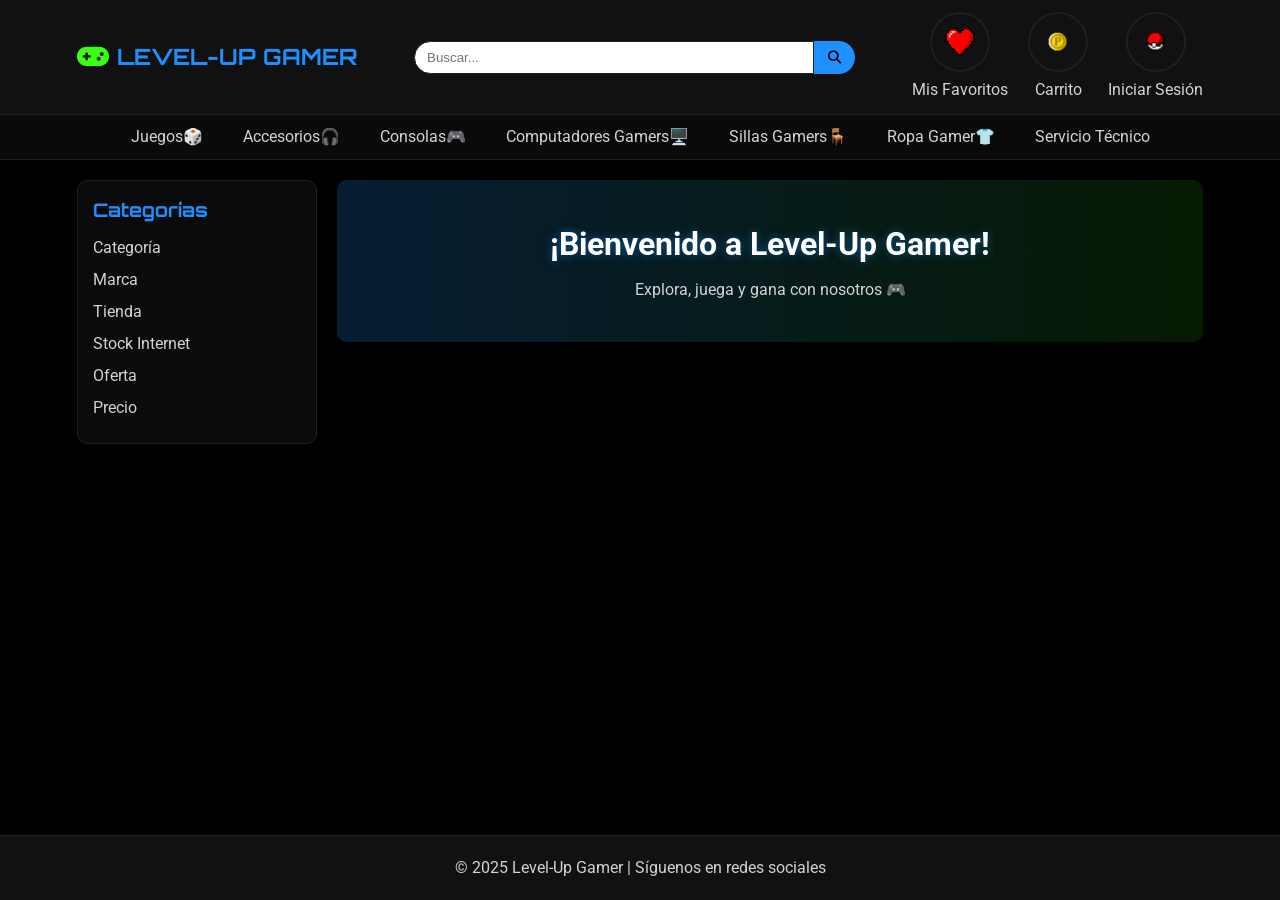
==== proyecto/index.html @ 550cd381 "Mejoras en la barra superior: iconos de usuario, carrito y favoritos ahora en círculos con imágenes " ====
<!DOCTYPE html>
<html lang="es">
<head>
  <meta charset="UTF-8">
  <meta name="viewport" content="width=device-width, initial-scale=1.0">
  <title>Level-Up Gamer</title>
  <!-- Fuentes y Font Awesome -->
  <link href="https://fonts.googleapis.com/css2?family=Orbitron:wght@400;700&family=Roboto:wght@400;500&display=swap" rel="stylesheet">
  <link rel="stylesheet" href="https://cdnjs.cloudflare.com/ajax/libs/font-awesome/6.5.0/css/all.min.css">
  <link rel="stylesheet" href="style.css">
</head>
<body>

  <!-- Barra superior -->
  <header>
    <div class="top-bar">
      <!-- Logo -->
      <div class="logo">
        <i class="fa-solid fa-gamepad"></i>
        <h1>Level-Up Gamer</h1>
      </div>

      <!-- Buscador -->
      <div class="search-bar">
        <input type="text" placeholder="Buscar...">
        <button><i class="fa-solid fa-magnifying-glass"></i></button>
      </div>

      <!-- Acciones usuario -->
      <div class="user-actions">
        <a href="#" class="action">
          <div class="icon-circle">
            <img src="icons/favoritos.png" alt="Favoritos" class="icon">
          </div>
          <span>Mis Favoritos</span>
        </a>
        <a href="#" class="action">
          <div class="icon-circle">
            <img src="icons/carrito.png" alt="Carrito" class="icon">
          </div>
          <span>Carrito</span>
        </a>
        <a href="#" class="action">
          <div class="icon-circle">
            <img src="icons/usuario.png" alt="Usuario" class="icon">
          </div>
          <span>Iniciar Sesión</span>
        </a>
      </div>
    </div>

    <!-- Menú de navegación principal -->
    <nav class="navbar">
      <ul>
        <li><a href="#">Juegos🎲</a></li>
        <li><a href="#">Accesorios🎧</a></li>
        <li><a href="#">Consolas🎮</a></li>
        <li><a href="#">Computadores Gamers🖥️</a></li>
        <li><a href="#">Sillas Gamers🪑</a></li>
        <li><a href="#">Ropa Gamer👕</a></li>
        <li><a href="#">Servicio Técnico</a></li>
      </ul>
    </nav>
  </header>

  <!-- MAIN -->
  <main class="container">
    <div class="layout">
      <aside class="sidebar">
        <h3>Categorías</h3>
        <ul>
          <li><a href="#">Categoría</a></li>
          <li><a href="#">Marca</a></li>
          <li><a href="#">Tienda</a></li>
          <li><a href="#">Stock Internet</a></li>
          <li><a href="#">Oferta</a></li>
          <li><a href="#">Precio</a></li>
        </ul>
      </aside>

      <section class="content">
        <div class="hero">
          <h2>¡Bienvenido a Level-Up Gamer!</h2>
          <p>Explora, juega y gana con nosotros 🎮</p>
        </div>
      </section>
    </div>
  </main>

  <!-- FOOTER -->
  <footer>
    <p>© 2025 Level-Up Gamer | Síguenos en redes sociales</p>
  </footer>

</body>
</html>
---- proyecto/style.css ----
/* VARIABLES GLOBALES */
:root {
  --bg: #000000;      /* fondo principal */
  --text: #ffffff;    /* texto blanco */
  --text-2: #d3d3d3;  /* texto secundario */
  --primary: #1E90FF; /* azul eléctrico */
  --accent: #39FF14;  /* verde neón */
  --muted: #111111;   /* fondo para barras */
  --border: #1f1f1f;  /* bordes discretos */
}

/* RESET */
* { box-sizing: border-box; margin: 0; padding: 0; }

body {
  font-family: 'Roboto', sans-serif;
  background: var(--bg);
  color: var(--text);
  line-height: 1.5;
  display: flex;
  flex-direction: column;
  min-height: 100vh; 
  margin: 0;
}

main.container {
  flex: 1;
}

a { text-decoration: none; color: inherit; }

/* HEADER: LOGO + ACCIONES */
.top-bar {
  background: var(--muted);
  display: flex;
  align-items: center;
  justify-content: space-between;
  padding: 12px 6vw;
  border-bottom: 1px solid var(--border);
}

/* LOGO */
.logo {
  display: flex;
  align-items: center;
  gap: 8px;
}
.logo i {
  font-size: 1.6rem;
  color: var(--accent);
}
.logo h1 {
  font-family: 'Orbitron', sans-serif;
  font-size: 1.4rem;
  color: var(--primary);
  text-transform: uppercase;
}

/* BUSCADOR */
.search-bar {
  display: flex;
  flex: 1;
  justify-content: center;
  max-width: 500px;
}
.search-bar input {
  width: 80%;
  padding: 8px 12px;
  border-radius: 20px 0 0 20px;
  border: 1px solid var(--border);
  outline: none;
}
.search-bar button {
  padding: 8px 14px;
  background: var(--primary);
  border: none;
  border-radius: 0 20px 20px 0;
  cursor: pointer;
  color: #000;
}
.search-bar button:hover {
  background: var(--accent);
  color: #000;
}

/* ACCIONES USUARIO */
.user-actions {
  display: flex;
  gap: 20px;
  justify-content: center;
}

.user-actions .action {
  display: flex;
  flex-direction: column;
  align-items: center;
  text-align: center;
  color: var(--text-2);
  text-decoration: none;
  transition: all 0.2s ease;
}

.user-actions .action:hover {
  color: var(--text);
}

.icon-circle {
  width: 60px;
  height: 60px;
  border-radius: 50%;
  background: var(--muted);
  border: 2px solid var(--border);
  display: flex;
  justify-content: center;
  align-items: center;
  margin-bottom: 6px;
  transition: all 0.2s ease;
}

.user-actions .action:hover .icon-circle {
  border-color: var(--accent);
  background: rgba(57,255,20,0.2);
}

.icon-circle .icon {
  width: 30px;  /* tamaño más grande */
  height: 30px;
  object-fit: contain;
}

/* LAYOUT: SIDEBAR + CONTENT */
.layout {
  display: grid;
  grid-template-columns: 240px 1fr;
  gap: 20px;
  padding: 20px 6vw;
}
.sidebar {
  background: #0b0b0b;
  padding: 15px;
  border: 1px solid var(--border);
  border-radius: 10px;
}
.sidebar h3 {
  font-family: 'Orbitron', sans-serif;
  margin-bottom: 12px;
  color: var(--primary);
}
.sidebar ul {
  list-style: none;
}
.sidebar li {
  margin: 8px 0;
}
.sidebar a {
  color: var(--text-2);
  transition: color 0.2s;
}
.sidebar a:hover {
  color: var(--accent);
}

/* HERO */
.hero {
  background: linear-gradient(to right, rgba(30,144,255,.2), rgba(57,255,20,.1));
  text-align: center;
  padding: 40px;
  border-radius: 10px;
  margin-bottom: 20px;
}
.hero h2 {
  font-size: 2rem;
  margin-bottom: 10px;
  text-shadow: 0 0 8px rgba(30,144,255,.5);
}
.hero p {
  color: var(--text-2);
}

/* NAVBAR */
.navbar {
  background: #0a0a0a;
  border-bottom: 1px solid var(--border);
  overflow-x: auto; /* permite scroll en pantallas pequeñas */
}
.navbar ul {
  display: flex;
  justify-content: center;  /* centrado horizontal */
  gap: 20px;
  list-style: none;
  padding: 10px 0;
  margin: 0;
  flex-wrap: wrap;
}
.navbar a {
  padding: 6px 10px;
  color: var(--text-2);
  border-radius: 8px;
  transition: all 0.2s ease;
}
.navbar a:hover {
  background: rgba(57,255,20,.1);
  color: var(--accent);
}

/* FOOTER */
footer {
  text-align: center;
  padding: 20px;
  background: var(--muted);
  border-top: 1px solid var(--border);
  color: var(--text-2);
}
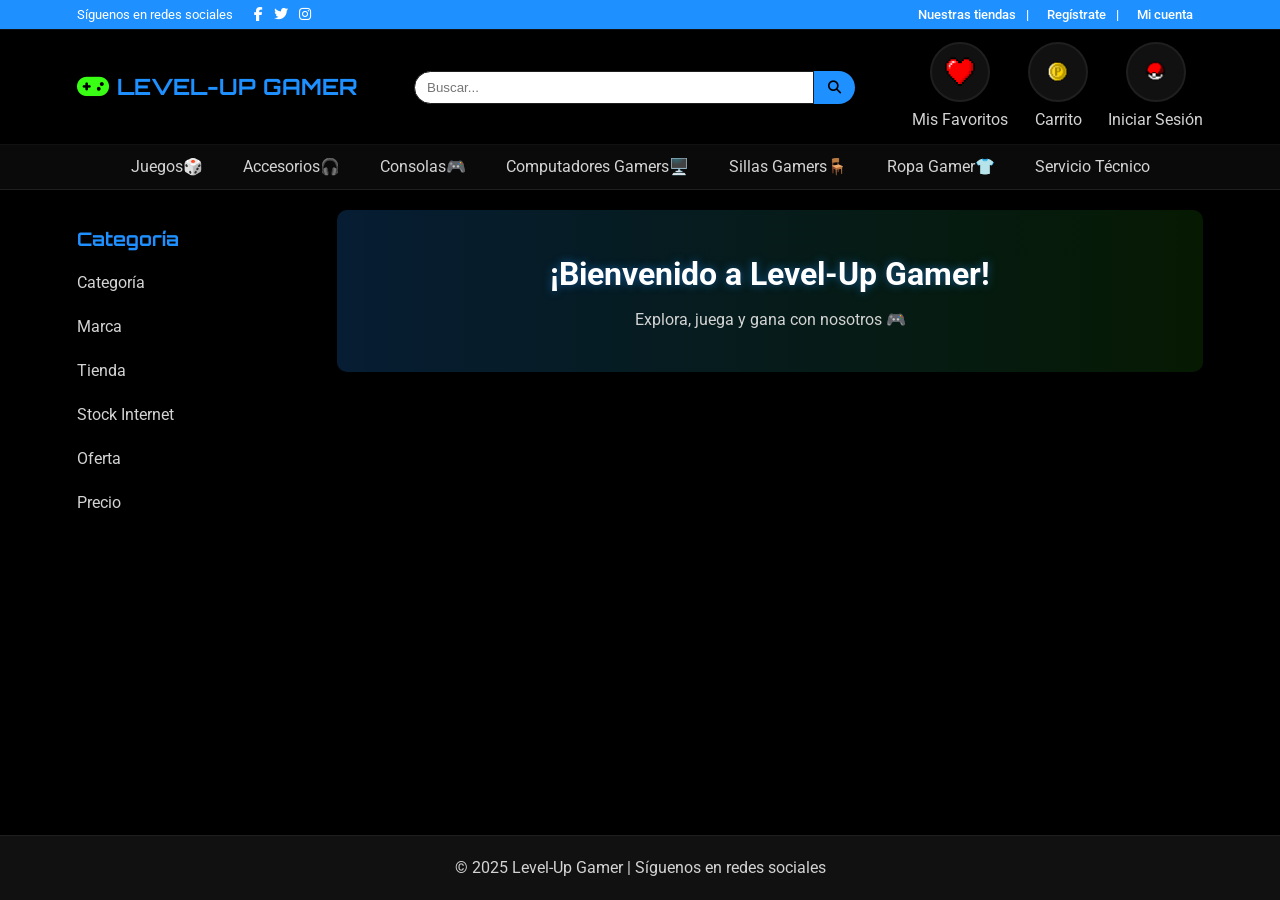
==== commit 50a3571c: "agrego seccion de links, registrarse, mi cuenta, y efecto pulsante en bienvenida y efecto en categor" ====
--- a/proyecto/index.html
+++ b/proyecto/index.html
@@ -11,10 +11,25 @@
 </head>
 <body>
 
+  <!-- Barra superior con redes sociales y enlaces-->
+  <div class="top-bar thin">
+  <div class="social">
+    <span>Síguenos en redes sociales</span>
+    <a href="#"><i class="fab fa-facebook-f"></i></a>
+    <a href="#"><i class="fab fa-twitter"></i></a>
+    <a href="#"><i class="fab fa-instagram"></i></a>
+  </div>
+
+  <div class="user-links">
+    <a href="#">Nuestras tiendas</a>     
+    <a href="#">Regístrate</a>     
+    <a href="#">Mi cuenta</a>
+  </div>
+</div>
+
   <!-- Barra superior -->
   <header>
     <div class="top-bar">
-      <!-- Logo -->
       <div class="logo">
         <i class="fa-solid fa-gamepad"></i>
         <h1>Level-Up Gamer</h1>
@@ -67,7 +82,7 @@
   <main class="container">
     <div class="layout">
       <aside class="sidebar">
-        <h3>Categorías</h3>
+        <h3>Categoría</h3>
         <ul>
           <li><a href="#">Categoría</a></li>
           <li><a href="#">Marca</a></li>
@@ -87,7 +102,8 @@
     </div>
   </main>
 
-  <!-- FOOTER -->
+
+  <!-- FOOTER barra infe4rior abajo -->
   <footer>
     <p>© 2025 Level-Up Gamer | Síguenos en redes sociales</p>
   </footer>
--- a/proyecto/style.css
+++ b/proyecto/style.css
@@ -9,6 +9,52 @@
   --border: #1f1f1f;  /* bordes discretos */
 }
 
+
+/*top bar con redes sociales*/
+.top-bar.thin {
+  background: var(--primary);  
+  color: white;
+  font-size: 13px;
+  padding: 4px 6vw;           
+  display: flex;
+  justify-content: space-between;
+  align-items: center;
+}
+
+.top-bar.thin .social span {
+  margin-right: 10px;
+}
+
+.top-bar.thin .social a {
+  margin-left: 8px;
+  color: white;
+  text-decoration: none;
+  font-size: 14px;
+}
+
+.top-bar.thin .user-links a {
+  margin-left: 15px;
+  color: white;
+  font-weight: 500;
+  transition: color 0.2s;
+}
+
+.top-bar.thin .user-links a:hover {
+  color: var(--accent);
+}
+
+/* Separador entre enlaces de barra delagada*/
+.top-bar.thin .user-links a::after {
+  content: '|';
+  margin-left: 10px;
+  color: white;
+}
+
+.top-bar.thin .user-links a:last-child::after {
+  content: '';
+}
+
+
 /* RESET */
 * { box-sizing: border-box; margin: 0; padding: 0; }
 
@@ -31,15 +77,15 @@
 
 /* HEADER: LOGO + ACCIONES */
 .top-bar {
-  background: var(--muted);
+  background: var(--bg);
   display: flex;
   align-items: center;
   justify-content: space-between;
   padding: 12px 6vw;
-  border-bottom: 1px solid var(--border);
-}
-
-/* LOGO */
+  border-bottom: 1px solid var(--muted);
+}
+
+/* logo */
 .logo {
   display: flex;
   align-items: center;
@@ -56,7 +102,7 @@
   text-transform: uppercase;
 }
 
-/* BUSCADOR */
+/* Buscador */
 .search-bar {
   display: flex;
   flex: 1;
@@ -83,7 +129,7 @@
   color: #000;
 }
 
-/* ACCIONES USUARIO */
+/* acciones de usuario */
 .user-actions {
   display: flex;
   gap: 20px;
@@ -135,11 +181,10 @@
   gap: 20px;
   padding: 20px 6vw;
 }
+
+/*efecto categoria*/
 .sidebar {
-  background: #0b0b0b;
-  padding: 15px;
-  border: 1px solid var(--border);
-  border-radius: 10px;
+  padding: 15px 0px;  
 }
 .sidebar h3 {
   font-family: 'Orbitron', sans-serif;
@@ -160,7 +205,37 @@
   color: var(--accent);
 }
 
-/* HERO */
+/* Estilo para categoria raya debajo */
+.sidebar ul li a {
+  display: block;
+  padding: 6px 0px;
+  color: var(--text-2);
+  position: relative;
+  transition: color 0.3s ease;
+}
+
+/* Efecto de subrayado animado */
+.sidebar ul li a::after {
+  content: "";
+  position: absolute;
+  bottom: 0; 
+  left: 0;
+  width: 0%;
+  height: 2px;
+  background: linear-gradient(90deg, red, orange, yellow, lime, cyan, blue, violet);
+  transition: width 0.3s ease;
+}
+.sidebar ul li a:hover::after {
+  width: 100%;
+}
+
+/* Quitar la última rayita de categoria */
+.sidebar ul li:last-child a {
+  border-bottom: none;
+}
+
+
+/* contenido principal*/
 .hero {
   background: linear-gradient(to right, rgba(30,144,255,.2), rgba(57,255,20,.1));
   text-align: center;
@@ -168,6 +243,7 @@
   border-radius: 10px;
   margin-bottom: 20px;
 }
+
 .hero h2 {
   font-size: 2rem;
   margin-bottom: 10px;
@@ -176,6 +252,25 @@
 .hero p {
   color: var(--text-2);
 }
+
+/* Animación de pulso neón */
+@keyframes neonPulse {
+  0% { box-shadow: 0 0 10px cyan, 0 0 20px blue; }
+  25%  { box-shadow: 0 0 20px #FF00FF, 0 0 40px #FFD700; }   
+  50% { box-shadow: 0 0 10px violet, 0 0 20px magenta; }
+  75% { box-shadow: 0 0 10px #1E90FF, 0 0 20px #39FF14; }
+  100% { box-shadow: 0 0 10px cyan, 0 0 20px blue; }
+}
+
+.hero {
+  background: linear-gradient(to right, rgba(30,144,255,.2), rgba(57,255,20,.1));
+  text-align: center;
+  padding: 40px;
+  border-radius: 10px;
+  margin-bottom: 20px;
+  animation: neonPulse 6s linear infinite;
+}
+
 
 /* NAVBAR */
 .navbar {
@@ -203,7 +298,7 @@
   color: var(--accent);
 }
 
-/* FOOTER */
+/* FOOTER  pie de pagina*/
 footer {
   text-align: center;
   padding: 20px;
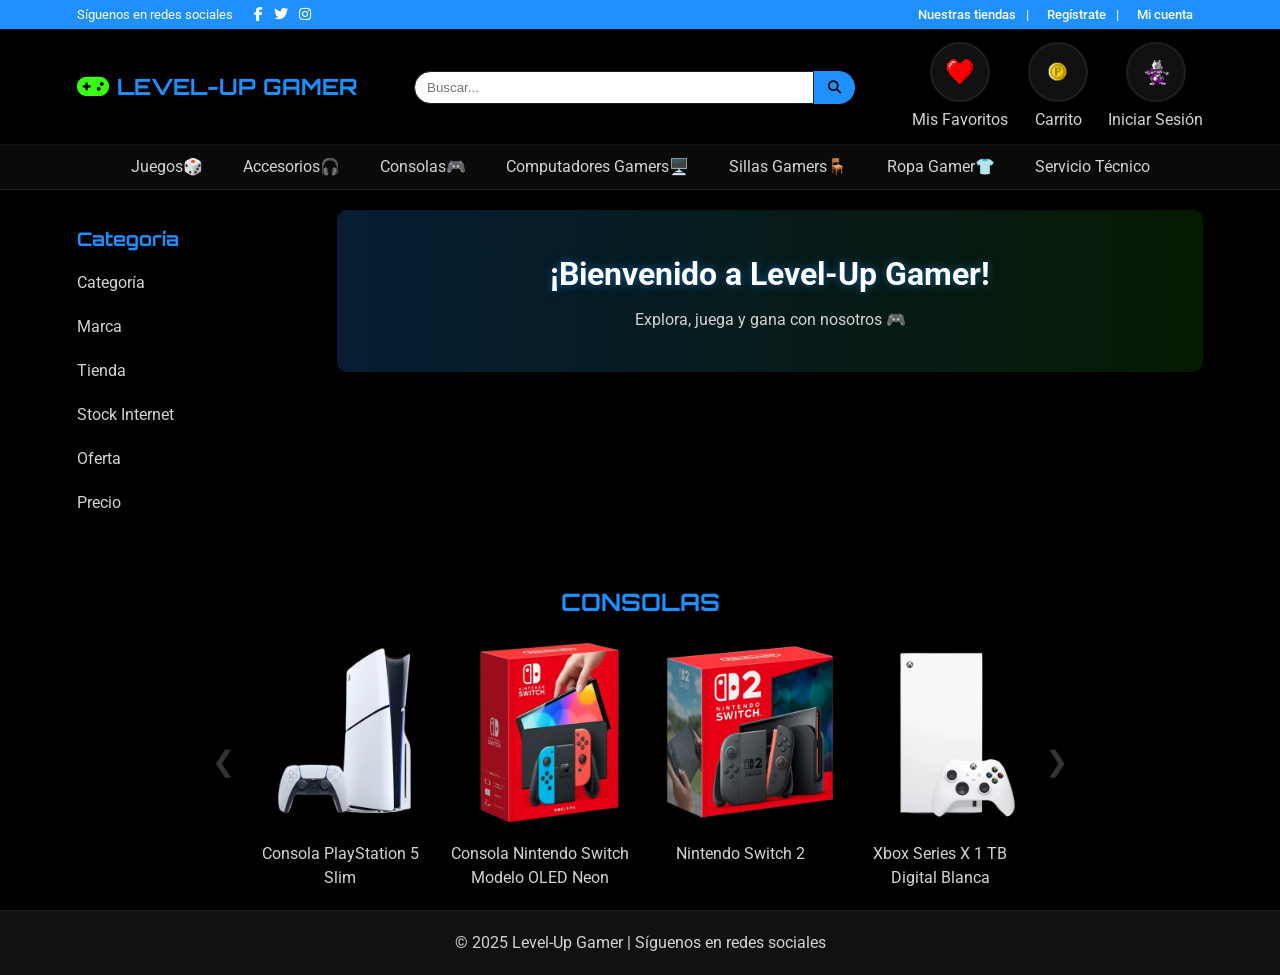
==== commit 8ca5e538: "se incluye seccion de productos con imagenes y descrpcion con lechas de carril para mas adelente con" ====
--- a/proyecto/index.html
+++ b/proyecto/index.html
@@ -102,6 +102,47 @@
     </div>
   </main>
 
+  <section class="productos">
+  <h2>CONSOLAS</h2>
+  <div class="productos-container">
+    <button class="arrow left">&#10094;</button>
+    <div class="productos-lista">
+
+      <div class="producto">
+        <a href="detalle-producto.html">
+          <img src="imagenes/ps5.png" alt="PS5">
+          <h3>Consola PlayStation 5 Slim</h3>
+        </a>
+      </div>
+
+      <div class="producto">
+        <a href="detalle-producto.html">
+          <img src="imagenes/nintendo oled.png" alt="Nintendo Switch">
+          <h3>Consola Nintendo Switch Modelo OLED Neon</h3>
+        </a>
+      </div>
+
+      <div class="producto">
+        <a href="detalle-producto.html">
+          <img src="imagenes/nintenso switch 2.png" alt="Nintendo Switch">
+          <h3>Nintendo Switch 2</h3>
+        </a>
+      </div>
+
+      <div class="producto">
+        <a href="detalle-producto.html">
+          <img src="imagenes/xbox.png" alt="Xbox">
+          <h3>Xbox Series X 1 TB Digital Blanca</h3>
+        </a>
+      </div>
+
+    </div>
+    <button class="arrow right">&#10095;</button>
+  </div>
+</section>
+
+
+
 
   <!-- FOOTER barra infe4rior abajo -->
   <footer>
--- a/proyecto/style.css
+++ b/proyecto/style.css
@@ -7,6 +7,8 @@
   --accent: #39FF14;  /* verde neón */
   --muted: #111111;   /* fondo para barras */
   --border: #1f1f1f;  /* bordes discretos */
+  --mg: #FF00FF;    /* magenta neon*/
+
 }
 
 
@@ -288,15 +290,91 @@
   flex-wrap: wrap;
 }
 .navbar a {
+  font-family: 'Roboto', sans-serif;
   padding: 6px 10px;
   color: var(--text-2);
   border-radius: 8px;
   transition: all 0.2s ease;
 }
 .navbar a:hover {
-  background: rgba(57,255,20,.1);
+  background: rgba(57,255,20,0.1);
   color: var(--accent);
 }
+
+/* Sección de productos */
+.productos {
+  text-align: center;
+  padding: 20px;
+}
+
+.productos h2 {
+  font-family: 'Orbitron', sans-serif;
+  margin-bottom: 12px;
+  color: var(--primary);
+}
+
+/* Cada producto */
+.producto {
+  text-align: center;
+  max-width: 180px;
+}
+
+/* Enlace que envuelve imagen y título */
+.producto a {
+  text-decoration: none;        
+  color: var(--text-2);         
+  transition: color 0.2s;       
+  display: flex;
+  flex-direction: column;
+  align-items: center;
+}
+
+
+.producto a:hover h3 {
+  color: var(--accent);         
+}
+
+
+.producto h3 {
+  color: var(--text-2);
+  transition: color 0.2s;
+  font-weight: 400;       
+  font-size: 1rem;        
+}
+
+
+.productos-container {
+  display: flex;
+  align-items: center;
+  justify-content: center;
+  gap: 10px;
+}
+
+
+.arrow {
+  background: none;
+  border: none;
+  font-size: 28px;
+  cursor: pointer;
+  padding: 5px;
+  color: #333;
+}
+
+
+.productos-lista {
+  display: flex;
+  gap: 20px;
+}
+
+
+.producto img {
+  width: 200px;        
+  height: 200x;
+  object-fit: contain; 
+  display: block;
+  margin: 0 auto 10px;
+}
+
 
 /* FOOTER  pie de pagina*/
 footer {
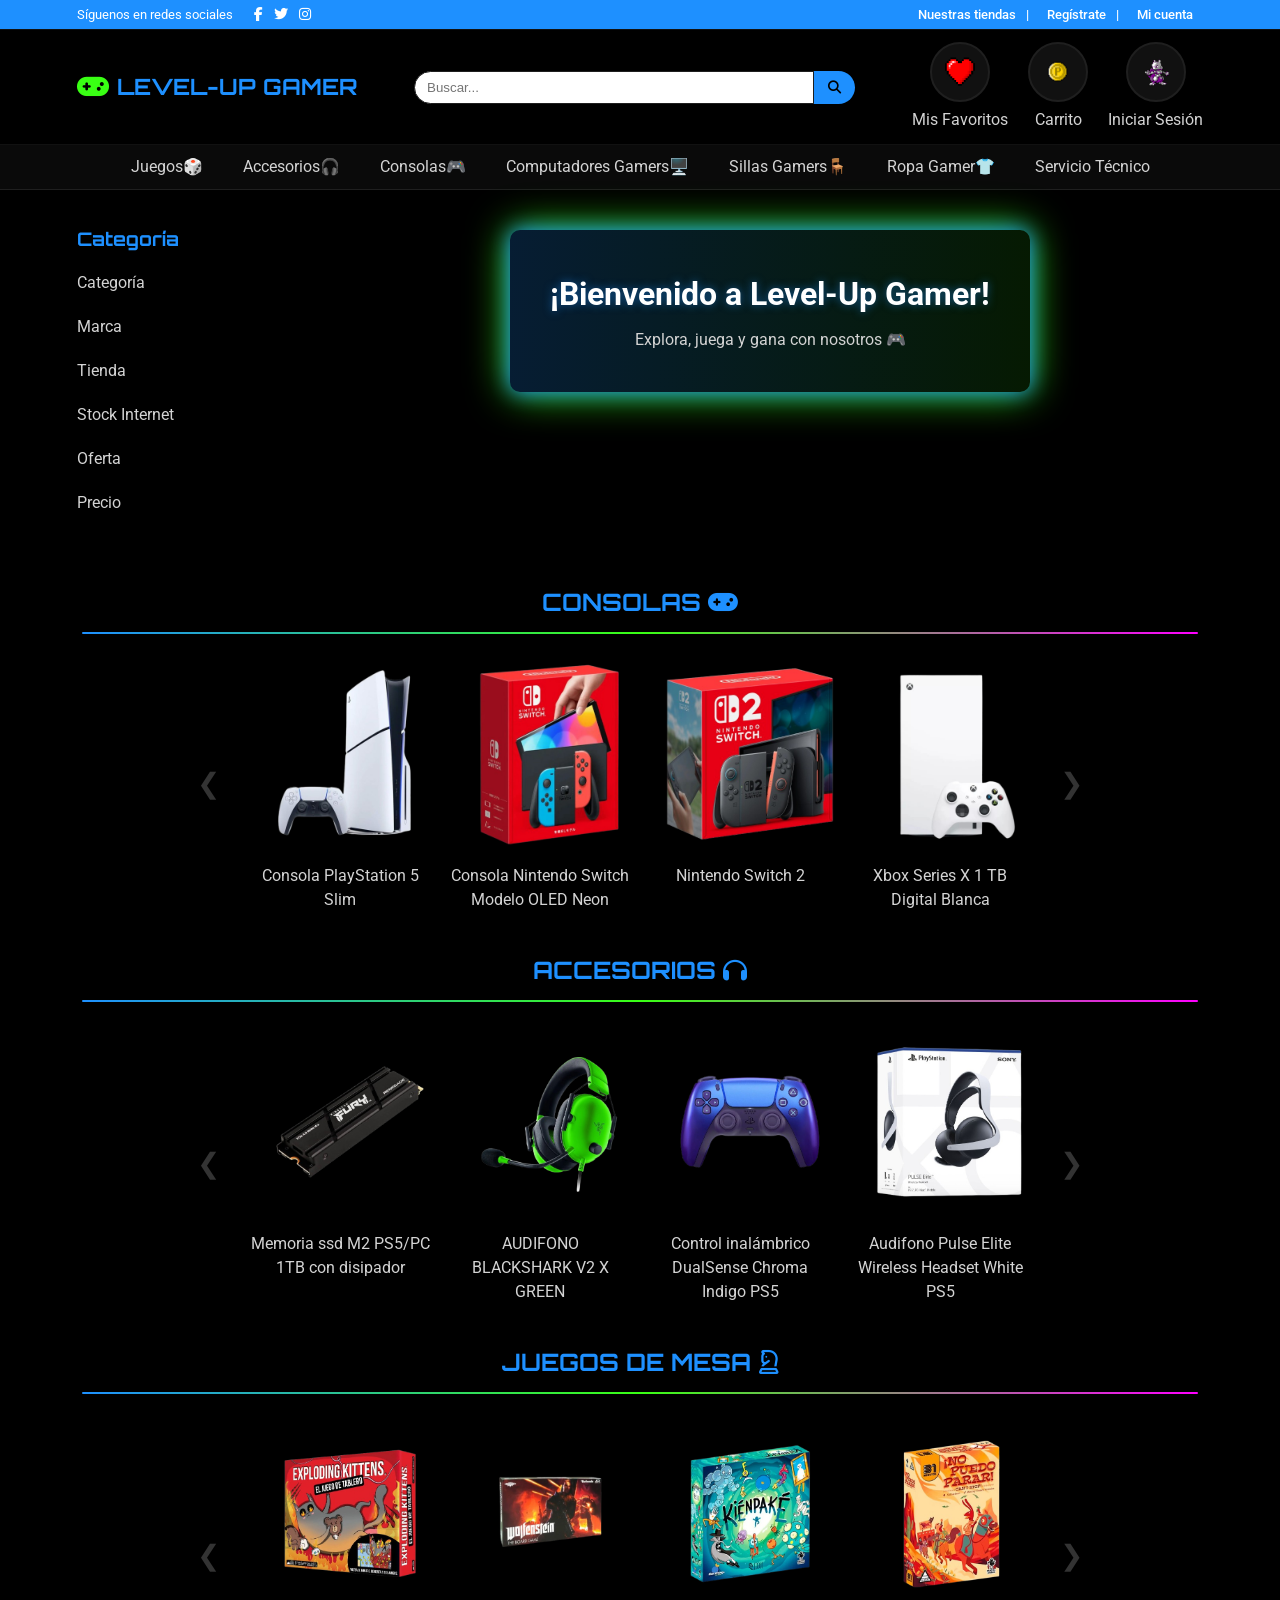
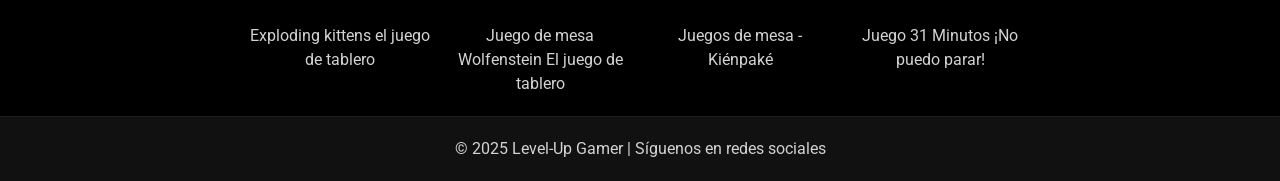
==== commit 8139d11c: "se agregarin mas secciones a la pagina y archivo java script para interaccion" ====
--- a/proyecto/index.html
+++ b/proyecto/index.html
@@ -93,46 +93,93 @@
         </ul>
       </aside>
 
+  
+      <!-- Contenido principal -->
       <section class="content">
         <div class="hero">
           <h2>¡Bienvenido a Level-Up Gamer!</h2>
           <p>Explora, juega y gana con nosotros 🎮</p>
         </div>
       </section>
+
     </div>
   </main>
 
+  <!-- Sección de productos -->
   <section class="productos">
-  <h2>CONSOLAS</h2>
+    <h2>CONSOLAS <i class="fa-solid fa-gamepad"></i> </h2>
+    <div class="divider"></div>
+
+    <div class="productos-container">
+      <button class="arrow left">&#10094;</button>
+      
+      <div class="productos-lista">
+        <div class="producto">
+          <a href="detalle-producto.html">
+            <img src="imagenes/ps5.png" alt="PS5">
+            <h3>Consola PlayStation 5 Slim</h3>
+          </a>
+        </div>
+
+        <div class="producto">
+          <a href="detalle-producto.html">
+            <img src="imagenes/nintendo oled.png" alt="Nintendo Switch">
+            <h3>Consola Nintendo Switch Modelo OLED Neon</h3>
+          </a>
+        </div>
+
+        <div class="producto">
+          <a href="detalle-producto.html">
+            <img src="imagenes/nintenso switch 2.png" alt="Nintendo Switch">
+            <h3>Nintendo Switch 2</h3>
+          </a>
+        </div>
+
+        <div class="producto">
+          <a href="detalle-producto.html">
+            <img src="imagenes/xbox.png" alt="Xbox">
+            <h3>Xbox Series X 1 TB Digital Blanca</h3>
+          </a>
+        </div>
+      </div>
+
+      <button class="arrow right">&#10095;</button>
+    </div>
+  </section>
+
+  <section class="productos">
+  <h2>ACCESORIOS <i class="fas fa-headphones"></i></h2>
+  <div class="divider"></div>
+
   <div class="productos-container">
     <button class="arrow left">&#10094;</button>
+
     <div class="productos-lista">
-
-      <div class="producto">
-        <a href="detalle-producto.html">
-          <img src="imagenes/ps5.png" alt="PS5">
-          <h3>Consola PlayStation 5 Slim</h3>
-        </a>
-      </div>
-
-      <div class="producto">
-        <a href="detalle-producto.html">
-          <img src="imagenes/nintendo oled.png" alt="Nintendo Switch">
-          <h3>Consola Nintendo Switch Modelo OLED Neon</h3>
-        </a>
-      </div>
-
-      <div class="producto">
-        <a href="detalle-producto.html">
-          <img src="imagenes/nintenso switch 2.png" alt="Nintendo Switch">
-          <h3>Nintendo Switch 2</h3>
-        </a>
-      </div>
-
-      <div class="producto">
-        <a href="detalle-producto.html">
-          <img src="imagenes/xbox.png" alt="Xbox">
-          <h3>Xbox Series X 1 TB Digital Blanca</h3>
+      <div class="producto">
+        <a href="detalle-producto.html">
+          <img src="imagenes/Memoria_ssd-removebg-preview.png" alt="Headset Gamer">
+          <h3>Memoria ssd M2 PS5/PC 1TB con disipador</h3>
+        </a>
+      </div>
+
+      <div class="producto">
+        <a href="detalle-producto.html">
+          <img src="imagenes/AUDIFONO_BLACKSHARK_V2_X_GREEN-removebg-preview.png" alt="Mouse Gamer">
+          <h3>AUDIFONO BLACKSHARK V2 X GREEN</h3>
+        </a>
+      </div>
+
+      <div class="producto">
+        <a href="detalle-producto.html">
+          <img src="imagenes/Control inalámbrico DualSense Chroma Indigo PS5.png" alt="Teclado Gamer">
+          <h3>Control inalámbrico DualSense Chroma Indigo PS5</h3>
+        </a>
+      </div>
+
+      <div class="producto">
+        <a href="detalle-producto.html">
+          <img src="imagenes/Audifono_Pulse_Elite_Wireless_Headset_White_PS5-removebg-preview.png" alt="Teclado Gamer">
+          <h3>Audifono Pulse Elite Wireless Headset White PS5</h3>
         </a>
       </div>
 
@@ -141,13 +188,53 @@
   </div>
 </section>
 
-
+  <section class="productos">
+  <h2>JUEGOS DE MESA <i class="fa-regular fa-chess-knight"></i></h2>
+  <div class="divider"></div>
+
+  <div class="productos-container">
+    <button class="arrow left">&#10094;</button>
+
+    <div class="productos-lista">
+      <div class="producto">
+        <a href="detalle-producto.html">
+          <img src="imagenes/Exploding kittens el juego de tablero.png" alt="Headset Gamer">
+          <h3>Exploding kittens el juego de tablero</h3>
+        </a>
+      </div>
+
+      <div class="producto">
+        <a href="detalle-producto.html">
+          <img src="imagenes/juego de mesa_Wolfenstein_El_juego_de_tablero.png" alt="Mouse Gamer">
+          <h3>Juego de mesa Wolfenstein El juego de tablero</h3>
+        </a>
+      </div>
+
+      <div class="producto">
+        <a href="detalle-producto.html">
+          <img src="imagenes/Juegos_de_mesa_-_Kiénpaké.png" alt="Teclado Gamer">
+          <h3>Juegos de mesa - Kiénpaké</h3>
+        </a>
+      </div>
+
+      <div class="producto">
+        <a href="detalle-producto.html">
+          <img src="imagenes/Juego 31 Minutos ¡No puedo parar!.png" alt="Teclado Gamer">
+          <h3>Juego 31 Minutos ¡No puedo parar!</h3>
+        </a>
+      </div>
+
+    </div>
+    <button class="arrow right">&#10095;</button>
+  </div>
+</section>
 
 
   <!-- FOOTER barra infe4rior abajo -->
   <footer>
     <p>© 2025 Level-Up Gamer | Síguenos en redes sociales</p>
   </footer>
-
+  
+  <script src="js/carrusel.js"></script>
 </body>
 </html>
--- a/proyecto/style.css
+++ b/proyecto/style.css
@@ -244,6 +244,8 @@
   padding: 40px;
   border-radius: 10px;
   margin-bottom: 20px;
+  animation: neonPulse 6s infinite alternate;
+  box-shadow: 0 0 20px var(--primary), 0 0 40px var(--accent);
 }
 
 .hero h2 {
@@ -264,14 +266,14 @@
   100% { box-shadow: 0 0 10px cyan, 0 0 20px blue; }
 }
 
-.hero {
-  background: linear-gradient(to right, rgba(30,144,255,.2), rgba(57,255,20,.1));
-  text-align: center;
-  padding: 40px;
-  border-radius: 10px;
-  margin-bottom: 20px;
-  animation: neonPulse 6s linear infinite;
-}
+.divider {
+  height: 3px;
+  background: linear-gradient(90deg, #1E90FF, #39FF14, #FF00FF);
+  border-radius: 2px;
+  margin: 20px 0;
+  width: 100%;
+}
+
 
 
 /* NAVBAR */
@@ -344,36 +346,68 @@
 
 
 .productos-container {
-  display: flex;
-  align-items: center;
-  justify-content: center;
+  display: flex; 
+  align-items: center; 
+  justify-content: center; 
   gap: 10px;
-}
-
-
-.arrow {
-  background: none;
-  border: none;
-  font-size: 28px;
-  cursor: pointer;
-  padding: 5px;
-  color: #333;
-}
+  position: relative; /* para que las flechas se posicionen bien */
+}
+
+
+.arrow { 
+  background: none; 
+  border: none; 
+  font-size: 28px; 
+  cursor: pointer; 
+  padding: 5px; color: #333; }
+.arrow:hover { color: var(--accent); 
+}
+
+.arrow.left {
+  margin-right: 15px; /* espacio a la derecha del botón izquierdo */
+}
+
+.arrow.right {
+  margin-left: 15px; /* espacio a la izquierda del botón derecho */
+}
+
 
 
 .productos-lista {
   display: flex;
   gap: 20px;
+  overflow-x: auto;        /* esencial */
+  scroll-behavior: smooth; /* movimiento suave */
+  scrollbar-width: none;   /* opcional, oculta scroll en Firefox */
 }
 
 
 .producto img {
   width: 200px;        
-  height: 200x;
+  height: 200px;
   object-fit: contain; 
   display: block;
   margin: 0 auto 10px;
 }
+
+.divider {
+  width: 90%;
+  max-width: 1200px;
+  height: 2px;
+  background: linear-gradient(90deg, #1E90FF, #39FF14, #FF00FF);
+  margin: 10px auto 20px;
+  border-radius: 2px;
+}
+
+.content {
+  max-width: 1200px;    /* igual que en tiendas reales */
+  margin: 0 auto;       /* centra todo */
+  padding: 20px;
+  display: flex;
+  flex-direction: column;
+  gap: 20px;            /* espacio entre secciones */
+}
+
 
 
 /* FOOTER  pie de pagina*/
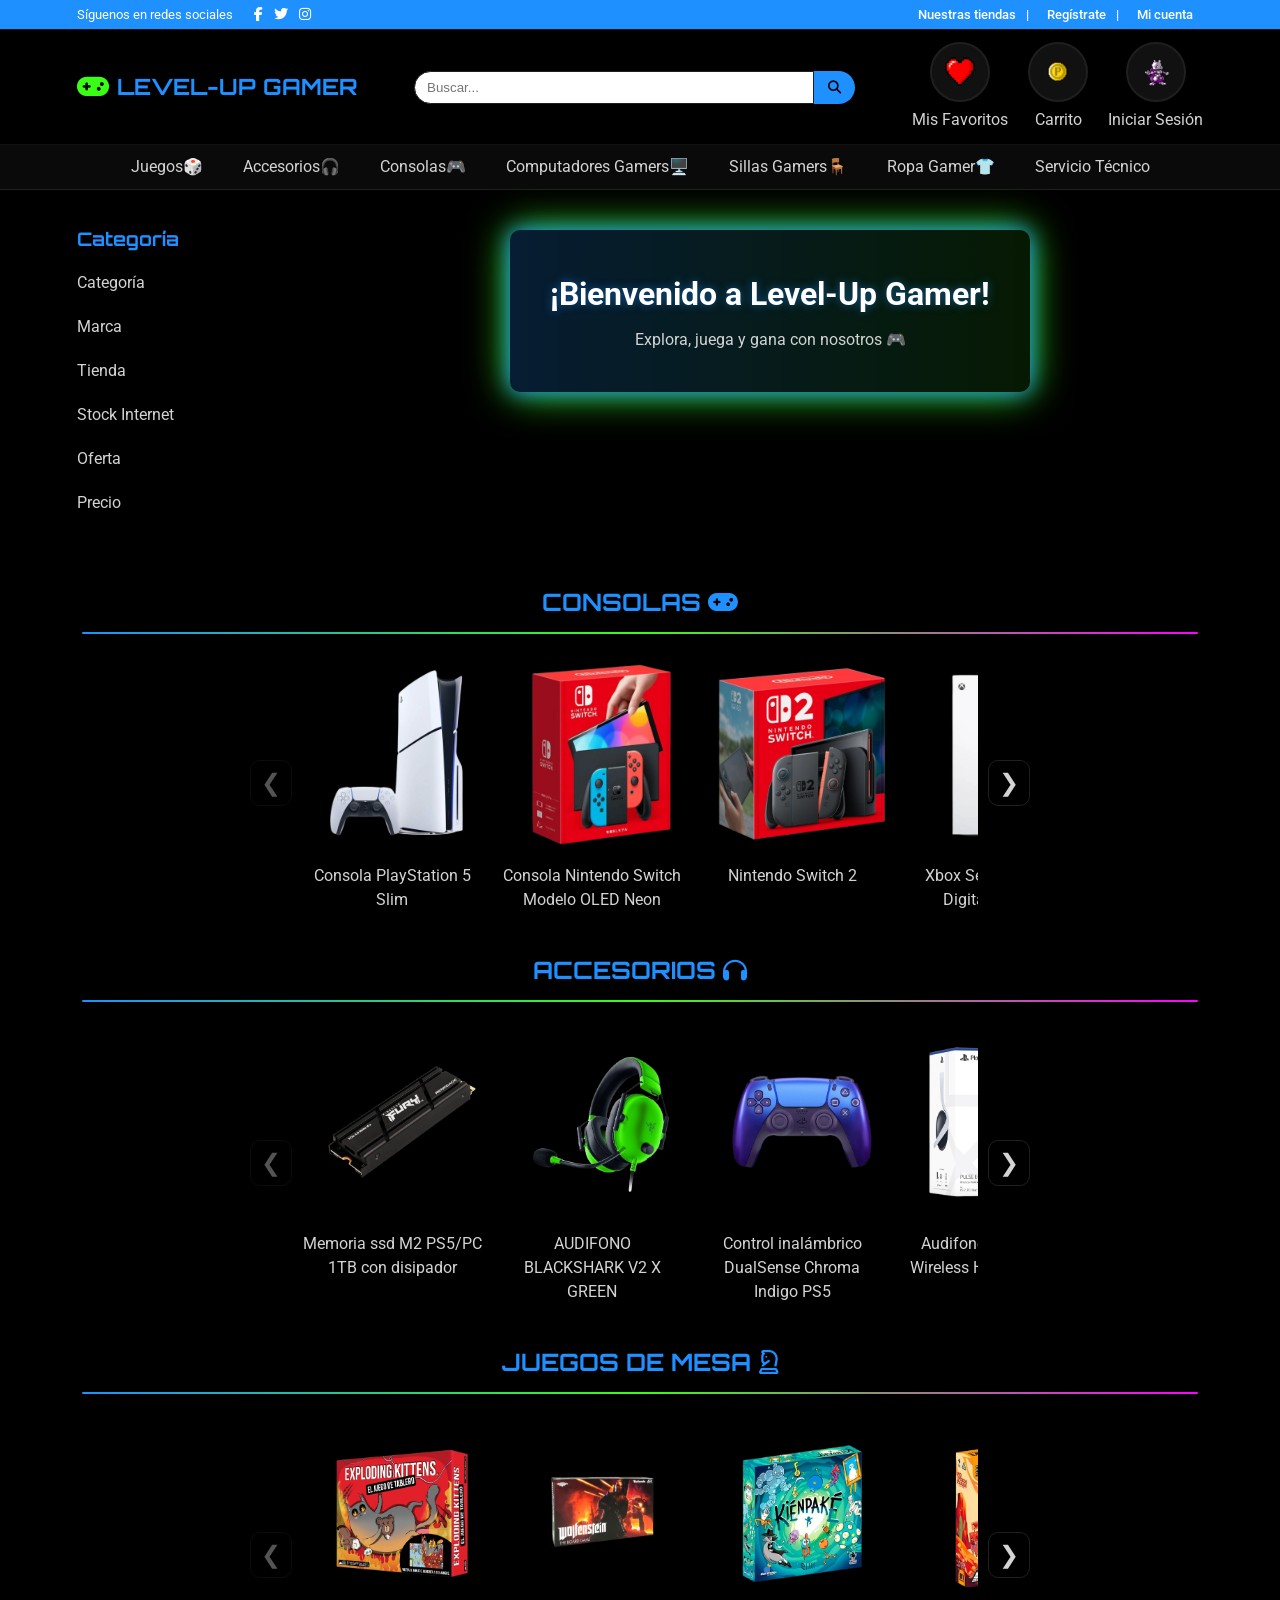
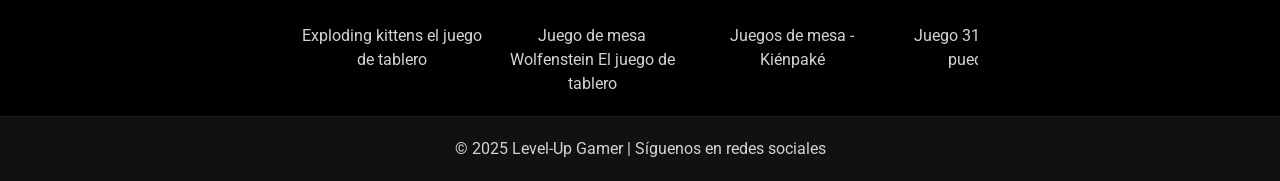
==== commit e843deea: "correccion nombres imagenes y se agrego carrusel" ====
--- a/proyecto/index.html
+++ b/proyecto/index.html
@@ -123,14 +123,14 @@
 
         <div class="producto">
           <a href="detalle-producto.html">
-            <img src="imagenes/nintendo oled.png" alt="Nintendo Switch">
+            <img src="imagenes/nintendo-oled.png" alt="Nintendo Switch">
             <h3>Consola Nintendo Switch Modelo OLED Neon</h3>
           </a>
         </div>
 
         <div class="producto">
           <a href="detalle-producto.html">
-            <img src="imagenes/nintenso switch 2.png" alt="Nintendo Switch">
+            <img src="imagenes/nintenso-switch-2.png" alt="Nintendo Switch">
             <h3>Nintendo Switch 2</h3>
           </a>
         </div>
@@ -157,28 +157,28 @@
     <div class="productos-lista">
       <div class="producto">
         <a href="detalle-producto.html">
-          <img src="imagenes/Memoria_ssd-removebg-preview.png" alt="Headset Gamer">
+          <img src="imagenes/Memoria-ssd-removebg-preview.png" alt="Headset Gamer">
           <h3>Memoria ssd M2 PS5/PC 1TB con disipador</h3>
         </a>
       </div>
 
       <div class="producto">
         <a href="detalle-producto.html">
-          <img src="imagenes/AUDIFONO_BLACKSHARK_V2_X_GREEN-removebg-preview.png" alt="Mouse Gamer">
+          <img src="imagenes/AUDIFONO-BLACKSHARK-V2-X-GREEN-removebg-preview.png" alt="Mouse Gamer">
           <h3>AUDIFONO BLACKSHARK V2 X GREEN</h3>
         </a>
       </div>
 
       <div class="producto">
         <a href="detalle-producto.html">
-          <img src="imagenes/Control inalámbrico DualSense Chroma Indigo PS5.png" alt="Teclado Gamer">
+          <img src="imagenes/Control-inalambrico-DualSense-Chroma-Indigo-PS5.png" alt="Teclado Gamer">
           <h3>Control inalámbrico DualSense Chroma Indigo PS5</h3>
         </a>
       </div>
 
       <div class="producto">
         <a href="detalle-producto.html">
-          <img src="imagenes/Audifono_Pulse_Elite_Wireless_Headset_White_PS5-removebg-preview.png" alt="Teclado Gamer">
+          <img src="imagenes/Audifono-Pulse-Elite-Wireless-Headset-White-PS5-removebg-preview.png" alt="Teclado Gamer">
           <h3>Audifono Pulse Elite Wireless Headset White PS5</h3>
         </a>
       </div>
@@ -198,28 +198,29 @@
     <div class="productos-lista">
       <div class="producto">
         <a href="detalle-producto.html">
-          <img src="imagenes/Exploding kittens el juego de tablero.png" alt="Headset Gamer">
+          <img src="imagenes/Exploding-kittens-juego-tablero.png" alt="Headset Gamer">
           <h3>Exploding kittens el juego de tablero</h3>
         </a>
       </div>
 
       <div class="producto">
         <a href="detalle-producto.html">
-          <img src="imagenes/juego de mesa_Wolfenstein_El_juego_de_tablero.png" alt="Mouse Gamer">
+          <img src="imagenes/juego-mesa-Wolfenstein-juego-tablero.png" alt="Mouse Gamer">
           <h3>Juego de mesa Wolfenstein El juego de tablero</h3>
         </a>
       </div>
 
       <div class="producto">
         <a href="detalle-producto.html">
-          <img src="imagenes/Juegos_de_mesa_-_Kiénpaké.png" alt="Teclado Gamer">
+          <img src="imagenes/Juegos-de-mesa-Kienpake.png" alt="Teclado Gamer">
           <h3>Juegos de mesa - Kiénpaké</h3>
         </a>
       </div>
-
-      <div class="producto">
-        <a href="detalle-producto.html">
-          <img src="imagenes/Juego 31 Minutos ¡No puedo parar!.png" alt="Teclado Gamer">
+      
+
+      <div class="producto">
+        <a href="detalle-producto.html">
+          <img src="imagenes/Juego-31-Minutos-No-puedo-parar.png" alt="Teclado Gamer">
           <h3>Juego 31 Minutos ¡No puedo parar!</h3>
         </a>
       </div>
@@ -235,6 +236,6 @@
     <p>© 2025 Level-Up Gamer | Síguenos en redes sociales</p>
   </footer>
   
-  <script src="js/carrusel.js"></script>
+  <script src="javascript/carrusel.js"></script>
 </body>
 </html>
--- a/proyecto/style.css
+++ b/proyecto/style.css
@@ -352,23 +352,22 @@
   gap: 10px;
   position: relative; /* para que las flechas se posicionen bien */
 }
-
-
-.arrow { 
-  background: none; 
-  border: none; 
-  font-size: 28px; 
-  cursor: pointer; 
-  padding: 5px; color: #333; }
-.arrow:hover { color: var(--accent); 
-}
-
-.arrow.left {
-  margin-right: 15px; /* espacio a la derecha del botón izquierdo */
-}
-
-.arrow.right {
-  margin-left: 15px; /* espacio a la izquierda del botón derecho */
+.arrow{
+  background: none;
+  border: 1px solid var(--border);
+  font-size: 24px;
+  cursor: pointer;
+  padding: 8px 10px;
+  color: var(--text-2);
+  border-radius: 10px;
+  transition: background .2s, color .2s, transform .06s;
+
+
+}
+.arrow:hover { background:#0f0f0f; color: var(--accent); }
+.arrow:active { transform: scale(.98); }
+.arrow[aria-disabled="true"], .arrow:disabled{
+  opacity:.4; cursor:not-allowed; filter:grayscale(100%);
 }
 
 
@@ -418,3 +417,45 @@
   border-top: 1px solid var(--border);
   color: var(--text-2);
 }
+/* carrusel */
+
+.productos .productos-container { 
+  max-width: 780px;         
+  margin: 0 auto;
+}
+/* Lista de productos en carrusel */
+.productos-lista {
+  display: flex;
+  gap: 20px;
+  overflow-x: auto;
+  scroll-behavior: smooth;
+  scrollbar-width: none;       
+  -webkit-overflow-scrolling: touch;
+  scroll-snap-type: x mandatory; 
+}
+.productos-lista::-webkit-scrollbar { display: none; } 
+
+.producto { 
+  flex: 0 0 auto; 
+  scroll-snap-align: center;
+}
+/* Estado de arrastre */
+.productos-lista.dragging { cursor: grabbing; scroll-behavior: auto; }
+
+.arrow{
+  background: none;
+  border: 1px solid var(--border);
+  font-size: 24px;
+  cursor: pointer;
+  padding: 8px 10px;
+  color: var(--text-2);         
+  border-radius: 10px;
+  transition: background .2s, color .2s, transform .06s;
+
+
+}
+.arrow:hover { background:#0f0f0f; color: var(--accent); }
+.arrow:active { transform: scale(.98); }
+.arrow[aria-disabled="true"], .arrow:disabled{
+  opacity:.4; cursor:not-allowed; filter:grayscale(100%);
+}
